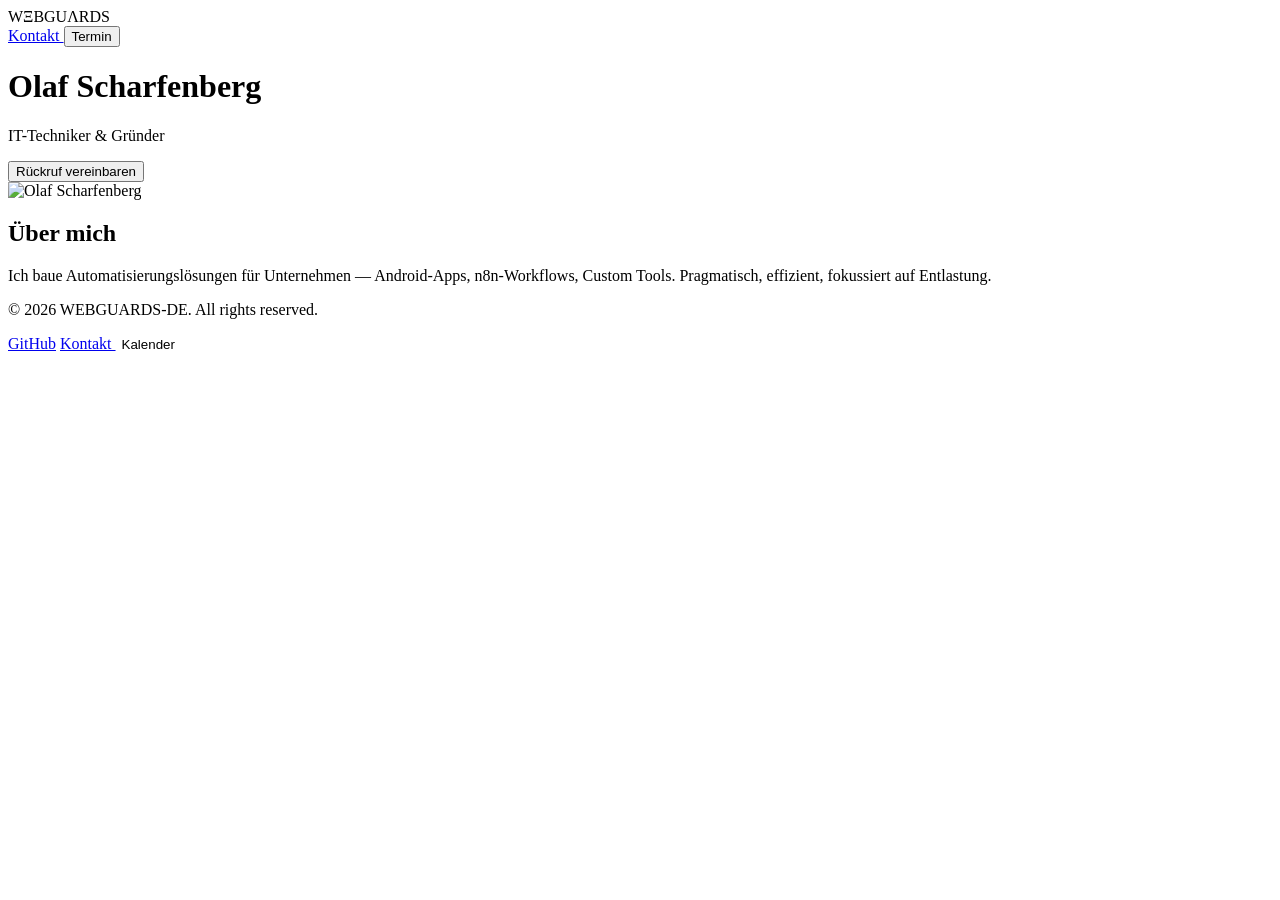
==== index.html @ 7f0ee67b "Buttons zu onclick openScheduling() umgebaut" ====
<!DOCTYPE html>
<html lang="en">
  <head>
    <meta charset="UTF-8" />
    <meta name="viewport" content="width=device-width, initial-scale=1" />
    <title>Olaf Scharfenberg - WEBGUARDS</title>
    <link rel="stylesheet" href="styles.css" />
    <link href="includes/plugins/google/scheduling-button-script.css" rel="stylesheet">
  </head>
  <body>
    <nav>
      <div class="nav-container">
        <div class="nav-logo">WΞBGUΛRDS</div>
        <div class="nav-links">
          <a href="https://1018.3cx.cloud/callus/#olaf" target="_blank" rel="noopener">
            Kontakt
          </a>
          <button id="nav-termin" class="nav-btn" onclick="openScheduling()">
            Termin
          </button>
        </div>
      </div>
    </nav>

    <header>
      <div class="header-content">
        <div class="header-text">
          <h1>Olaf Scharfenberg</h1>
          <p>IT-Techniker & Gründer</p>
          <button class="cta" onclick="openScheduling()">Rückruf vereinbaren</button>
        </div>
        <div class="header-image">
          <img src="olafscharfenberg.png" alt="Olaf Scharfenberg" />
        </div>
      </div>
    </header>

    <section class="about">
      <h2>Über mich</h2>
      <p>
        Ich baue Automatisierungslösungen für Unternehmen — Android-Apps, n8n-Workflows, 
        Custom Tools. Pragmatisch, effizient, fokussiert auf Entlastung.
      </p>
    </section>

    <footer>
      <p>&copy; 2026 WEBGUARDS-DE. All rights reserved.</p>
      <div class="footer-links">
        <a href="https://github.com/wbgrds" target="_blank" rel="noopener">GitHub</a>
        <a href="https://1018.3cx.cloud/callus/#olaf" target="_blank" rel="noopener">
          Kontakt
        </a>
        <button onclick="openScheduling()" style="background: none; border: none; color: inherit; cursor: pointer; text-decoration: inherit;">
          Kalender
        </button>
      </div>
    </footer>

    <!-- Google Calendar Appointment Scheduling -->
    <script src="includes/plugins/google/scheduling-button-script.js" defer></script>
    <div id="cal"></div>

    <script>
      window.addEventListener('load', function() {
        if (window.calendar && window.calendar.schedulingButton) {
          window.calendar.schedulingButton.load({
            target: document.getElementById('cal'),
            url: 'https://cal.com/wbgrds/hotline',
            label: 'Rückruftermin',
            color: '#039BE5'
          });
        }
      });

      function openScheduling() {
        const button = document.querySelector('.qxCTlb');
        if (button) {
          button.click();
        }
      }
    </script>
  </body>
</html>
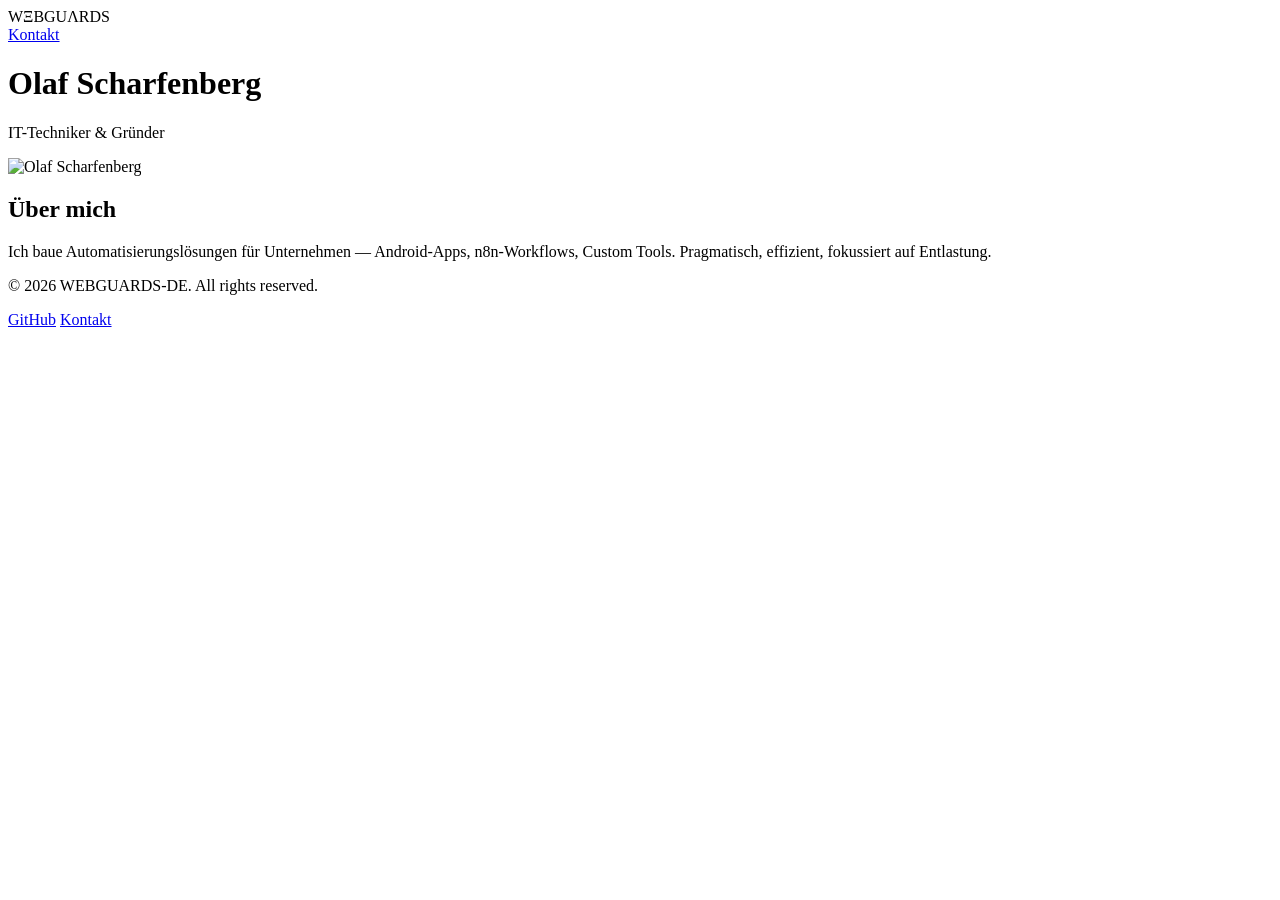
==== commit bab0c560: "div#cal in footer verschoben" ====
--- a/index.html
+++ b/index.html
@@ -15,9 +15,6 @@
           <a href="https://1018.3cx.cloud/callus/#olaf" target="_blank" rel="noopener">
             Kontakt
           </a>
-          <button id="nav-termin" class="nav-btn" onclick="openScheduling()">
-            Termin
-          </button>
         </div>
       </div>
     </nav>
@@ -27,7 +24,7 @@
         <div class="header-text">
           <h1>Olaf Scharfenberg</h1>
           <p>IT-Techniker & Gründer</p>
-          <button class="cta" onclick="openScheduling()">Rückruf vereinbaren</button>
+          <div id="cal-header"></div>
         </div>
         <div class="header-image">
           <img src="olafscharfenberg.png" alt="Olaf Scharfenberg" />
@@ -50,15 +47,12 @@
         <a href="https://1018.3cx.cloud/callus/#olaf" target="_blank" rel="noopener">
           Kontakt
         </a>
-        <button onclick="openScheduling()" style="background: none; border: none; color: inherit; cursor: pointer; text-decoration: inherit;">
-          Kalender
-        </button>
       </div>
+      <div id="cal"></div>
     </footer>
 
     <!-- Google Calendar Appointment Scheduling -->
     <script src="includes/plugins/google/scheduling-button-script.js" defer></script>
-    <div id="cal"></div>
 
     <script>
       window.addEventListener('load', function() {
@@ -66,18 +60,18 @@
           window.calendar.schedulingButton.load({
             target: document.getElementById('cal'),
             url: 'https://cal.com/wbgrds/hotline',
-            label: 'Rückruftermin',
+            label: 'Termin',
+            color: '#039BE5'
+          });
+
+          window.calendar.schedulingButton.load({
+            target: document.getElementById('cal-header'),
+            url: 'https://cal.com/wbgrds/hotline',
+            label: 'Rückruf vereinbaren',
             color: '#039BE5'
           });
         }
       });
-
-      function openScheduling() {
-        const button = document.querySelector('.qxCTlb');
-        if (button) {
-          button.click();
-        }
-      }
     </script>
   </body>
 </html>
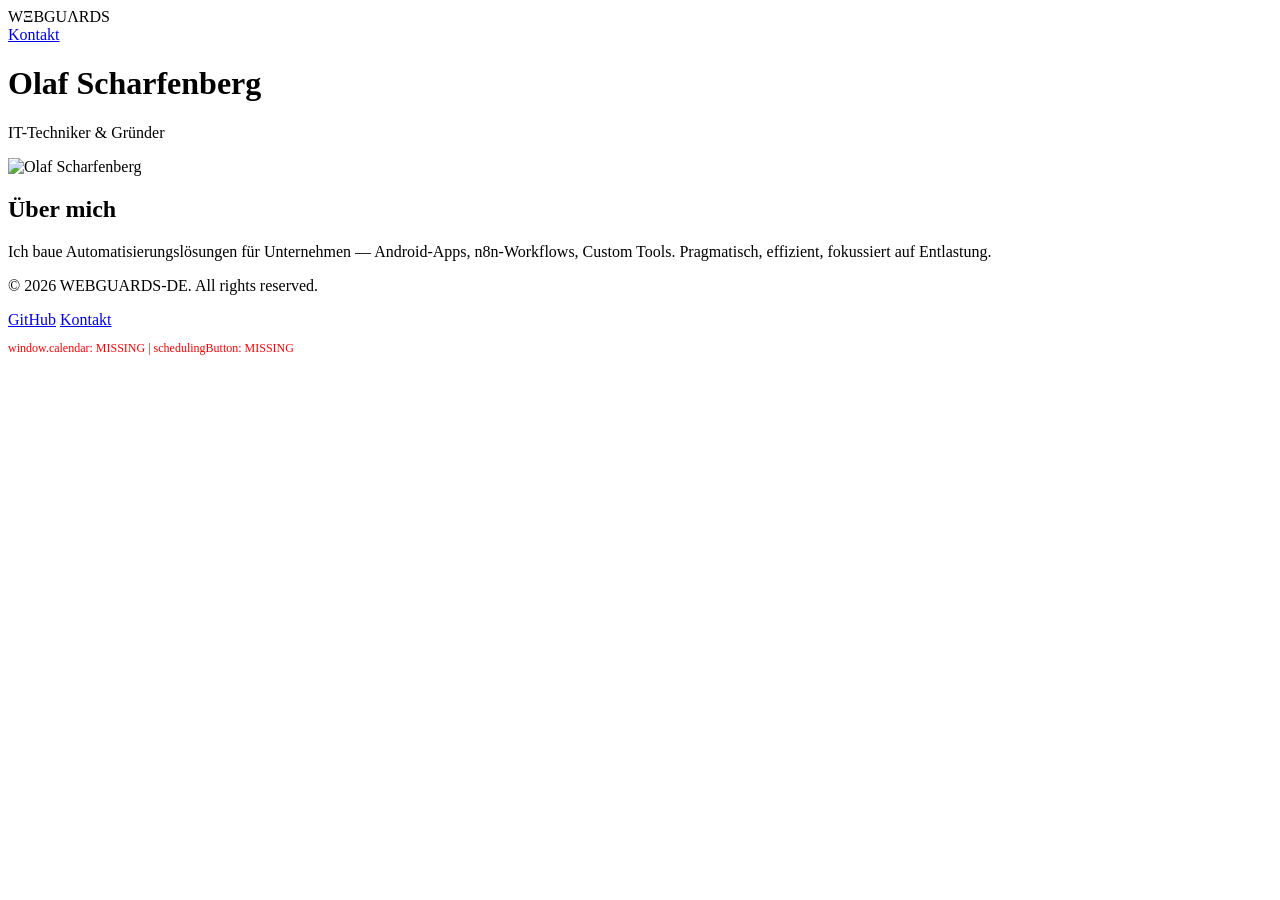
==== commit a89ee903: "Debug-Info hinzufügen" ====
--- a/index.html
+++ b/index.html
@@ -49,6 +49,7 @@
         </a>
       </div>
       <div id="cal"></div>
+      <p id="debug" style="color: red; font-size: 12px;"></p>
     </footer>
 
     <!-- Google Calendar Appointment Scheduling -->
@@ -56,20 +57,19 @@
 
     <script>
       window.addEventListener('load', function() {
+        const debug = document.getElementById('debug');
+        debug.textContent = 'window.calendar: ' + (window.calendar ? 'EXISTS' : 'MISSING');
+        
         if (window.calendar && window.calendar.schedulingButton) {
+          debug.textContent += ' | schedulingButton: EXISTS';
           window.calendar.schedulingButton.load({
             target: document.getElementById('cal'),
             url: 'https://cal.com/wbgrds/hotline',
             label: 'Termin',
             color: '#039BE5'
           });
-
-          window.calendar.schedulingButton.load({
-            target: document.getElementById('cal-header'),
-            url: 'https://cal.com/wbgrds/hotline',
-            label: 'Rückruf vereinbaren',
-            color: '#039BE5'
-          });
+        } else {
+          debug.textContent += ' | schedulingButton: MISSING';
         }
       });
     </script>
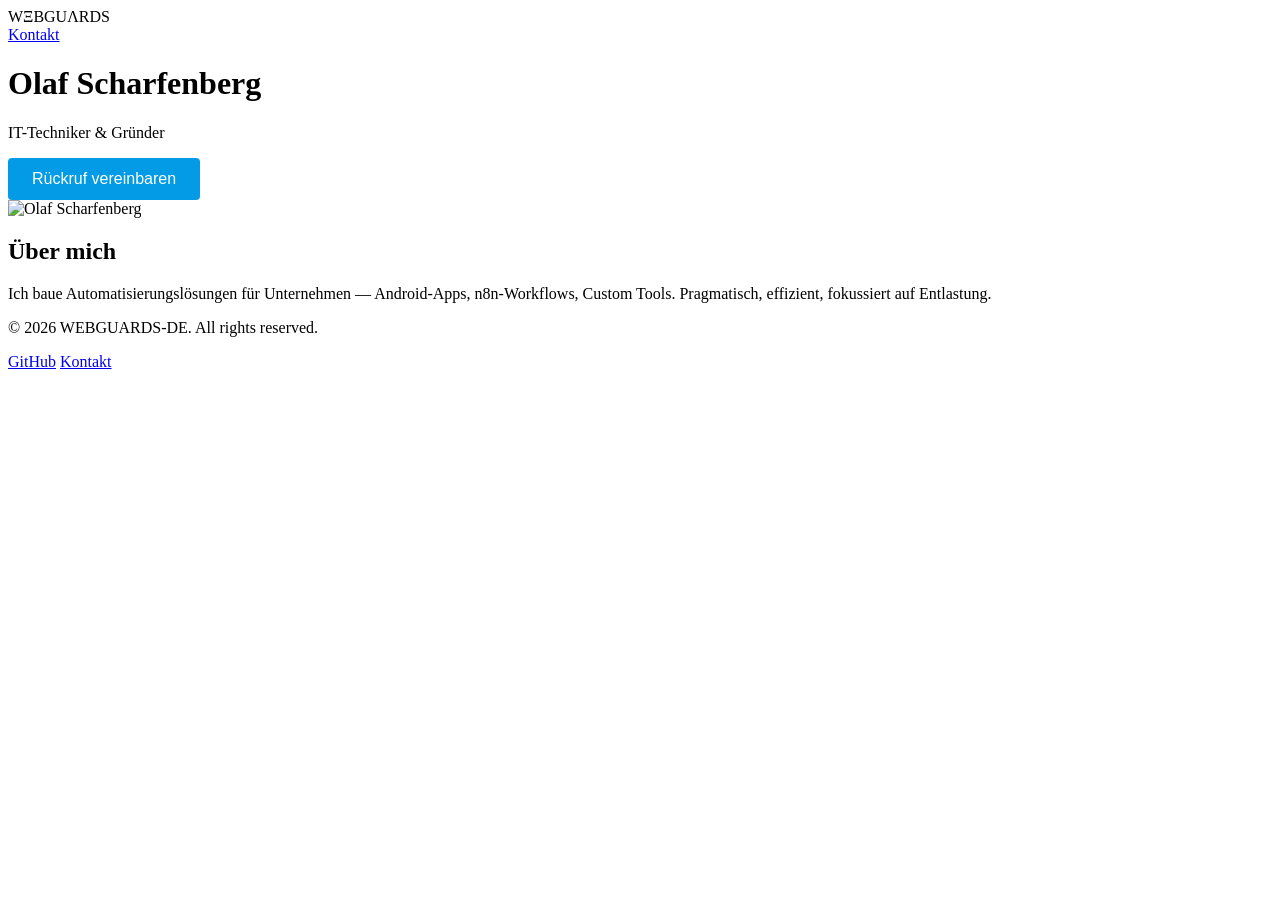
==== commit a5cb1cd0: "Update index.html" ====
--- a/index.html
+++ b/index.html
@@ -5,7 +5,66 @@
     <meta name="viewport" content="width=device-width, initial-scale=1" />
     <title>Olaf Scharfenberg - WEBGUARDS</title>
     <link rel="stylesheet" href="styles.css" />
-    <link href="includes/plugins/google/scheduling-button-script.css" rel="stylesheet">
+    <style>
+      .modal {
+        display: none;
+        position: fixed;
+        top: 0;
+        left: 0;
+        width: 100%;
+        height: 100%;
+        background-color: rgba(0, 0, 0, 0.6);
+        z-index: 9999;
+      }
+      .modal.open {
+        display: flex;
+        align-items: center;
+        justify-content: center;
+      }
+      .modal-content {
+        position: relative;
+        width: 90%;
+        height: 90%;
+        max-width: 800px;
+        background: white;
+        border-radius: 8px;
+        overflow: hidden;
+      }
+      .modal-close {
+        position: absolute;
+        top: 10px;
+        right: 10px;
+        background: #333;
+        color: white;
+        border: none;
+        width: 40px;
+        height: 40px;
+        border-radius: 50%;
+        cursor: pointer;
+        font-size: 20px;
+        z-index: 10000;
+      }
+      .modal-close:hover {
+        background: #000;
+      }
+      .modal iframe {
+        width: 100%;
+        height: 100%;
+        border: none;
+      }
+      .btn-termin {
+        background-color: #039BE5;
+        color: white;
+        border: none;
+        padding: 10px 20px;
+        border-radius: 4px;
+        cursor: pointer;
+        font-size: 14px;
+      }
+      .btn-termin:hover {
+        background-color: #0288d1;
+      }
+    </style>
   </head>
   <body>
     <nav>
@@ -24,7 +83,7 @@
         <div class="header-text">
           <h1>Olaf Scharfenberg</h1>
           <p>IT-Techniker & Gründer</p>
-          <div id="cal-header"></div>
+          <button class="btn-termin" onclick="openModal()" style="padding: 12px 24px; font-size: 16px;">Rückruf vereinbaren</button>
         </div>
         <div class="header-image">
           <img src="olafscharfenberg.png" alt="Olaf Scharfenberg" />
@@ -48,30 +107,6 @@
           Kontakt
         </a>
       </div>
-      <div id="cal"></div>
-      <p id="debug" style="color: red; font-size: 12px;"></p>
     </footer>
-
-    <!-- Google Calendar Appointment Scheduling -->
-    <script src="includes/plugins/google/scheduling-button-script.js" defer></script>
-
-    <script>
-      window.addEventListener('load', function() {
-        const debug = document.getElementById('debug');
-        debug.textContent = 'window.calendar: ' + (window.calendar ? 'EXISTS' : 'MISSING');
-        
-        if (window.calendar && window.calendar.schedulingButton) {
-          debug.textContent += ' | schedulingButton: EXISTS';
-          window.calendar.schedulingButton.load({
-            target: document.getElementById('cal'),
-            url: 'https://cal.com/wbgrds/hotline',
-            label: 'Termin',
-            color: '#039BE5'
-          });
-        } else {
-          debug.textContent += ' | schedulingButton: MISSING';
-        }
-      });
-    </script>
   </body>
 </html>
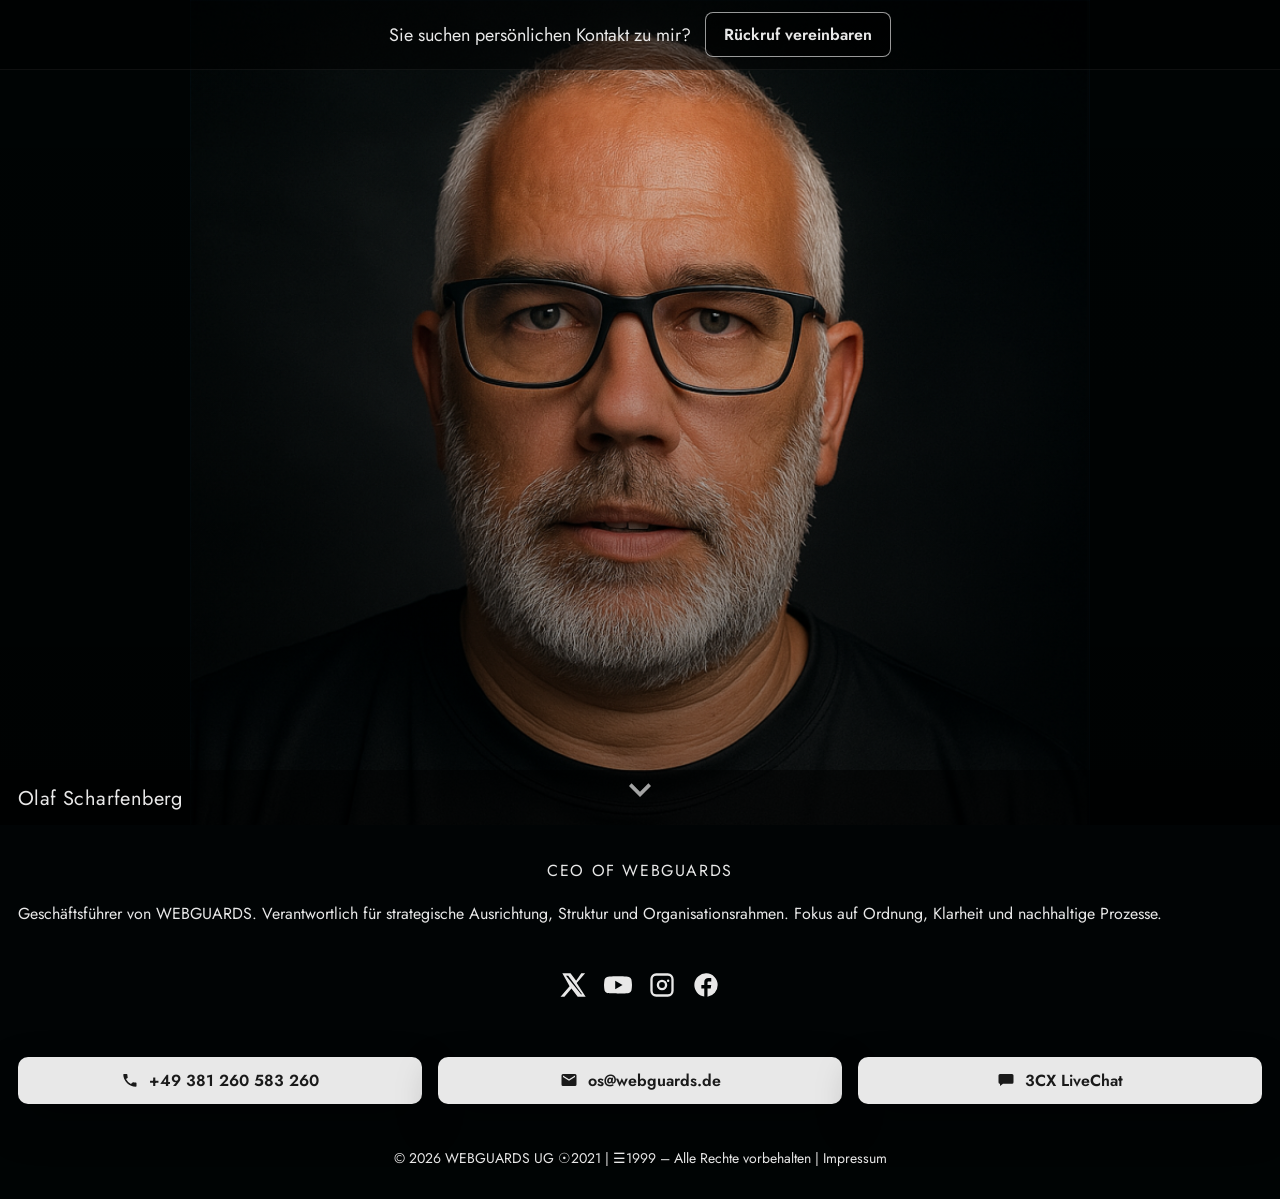
==== commit e773cfa0: "Merge remote repo" ====
--- a/index.html
+++ b/index.html
@@ -1,112 +1,100 @@
-<!DOCTYPE html>
-<html lang="en">
-  <head>
-    <meta charset="UTF-8" />
-    <meta name="viewport" content="width=device-width, initial-scale=1" />
-    <title>Olaf Scharfenberg - WEBGUARDS</title>
-    <link rel="stylesheet" href="styles.css" />
-    <style>
-      .modal {
-        display: none;
-        position: fixed;
-        top: 0;
-        left: 0;
-        width: 100%;
-        height: 100%;
-        background-color: rgba(0, 0, 0, 0.6);
-        z-index: 9999;
-      }
-      .modal.open {
-        display: flex;
-        align-items: center;
-        justify-content: center;
-      }
-      .modal-content {
-        position: relative;
-        width: 90%;
-        height: 90%;
-        max-width: 800px;
-        background: white;
-        border-radius: 8px;
-        overflow: hidden;
-      }
-      .modal-close {
-        position: absolute;
-        top: 10px;
-        right: 10px;
-        background: #333;
-        color: white;
-        border: none;
-        width: 40px;
-        height: 40px;
-        border-radius: 50%;
-        cursor: pointer;
-        font-size: 20px;
-        z-index: 10000;
-      }
-      .modal-close:hover {
-        background: #000;
-      }
-      .modal iframe {
-        width: 100%;
-        height: 100%;
-        border: none;
-      }
-      .btn-termin {
-        background-color: #039BE5;
-        color: white;
-        border: none;
-        padding: 10px 20px;
-        border-radius: 4px;
-        cursor: pointer;
-        font-size: 14px;
-      }
-      .btn-termin:hover {
-        background-color: #0288d1;
-      }
-    </style>
-  </head>
-  <body>
-    <nav>
-      <div class="nav-container">
-        <div class="nav-logo">WΞBGUΛRDS</div>
-        <div class="nav-links">
-          <a href="https://1018.3cx.cloud/callus/#olaf" target="_blank" rel="noopener">
-            Kontakt
-          </a>
-        </div>
+<!doctype html>
+<html lang="de-DE">
+<head>
+  <meta charset="utf-8">
+  <meta name="viewport" content="width=device-width, initial-scale=1">
+  <meta name="referrer" content="origin">
+  <title>Olaf Scharfenberg</title>
+  <meta name="description" content="CEO of WEBGUARDS">
+  <meta property="og:title" content="Olaf Scharfenberg">
+  <meta property="og:type" content="website">
+  <meta property="og:url" content="https://os.webguards.de/">
+  <meta property="og:description" content="CEO of WEBGUARDS">
+  <meta property="og:image" content="olafscharfenberg.png">
+  <meta itemprop="name" content="Olaf Scharfenberg">
+  <meta itemprop="description" content="CEO of WEBGUARDS">
+  <meta itemprop="image" content="olafscharfenberg.png">
+  <link rel="icon" href="olafscharfenberg.png">
+  <link rel="stylesheet" href="styles.css">
+  <style>
+    :root { --hero-image: url('olafscharfenberg.png'); }
+  </style>
+</head>
+<body>
+  <div class="top-bar">
+    <div class="bar-content">
+      <div class="bar-text">Sie suchen persönlichen Kontakt zu mir?</div>
+      <a class="cta" href="https://cal.com/wbgrds/hotline" target="_blank" rel="noopener">Rückruf vereinbaren</a>
+    </div>
+  </div>
+
+  <div class="page">
+    <header class="hero">
+      <div class="hero-name">Olaf Scharfenberg</div>
+      <svg class="chevron" viewBox="0 0 24 24" focusable="false" aria-hidden="true">
+        <path d="M7.41 7.84L12 12.42l4.59-4.58L18 9.25l-6 6-6-6z"></path>
+        <path d="M0-.75h24v24H0z" fill="none"></path>
+      </svg>
+    </header>
+
+    <section class="section">
+      <div class="kicker">CEO of WEBGUARDS</div>
+      <p class="bio">Geschäftsführer von WEBGUARDS. Verantwortlich für strategische Ausrichtung, Struktur und Organisationsrahmen. Fokus auf Ordnung, Klarheit und nachhaltige Prozesse.</p>
+
+      <div class="socials">
+        <a href="https://x.com/webguards" target="_blank" rel="noopener" aria-label="X">
+          <svg viewBox="0 0 24 24" aria-hidden="true"><path d="M18.244 2h3.308l-7.228 8.26L22 22h-6.828l-5.35-6.99L3.78 22H.47l7.73-8.84L2 2h7l4.84 6.32L18.244 2zm-1.196 18h1.833L7.04 4h-1.9l12.908 16z"/></svg>
+        </a>
+        <a href="https://www.youtube.com/@webguards" target="_blank" rel="noopener" aria-label="YouTube">
+          <svg viewBox="0 0 24 24" aria-hidden="true"><path d="M23.5 7.2a3 3 0 0 0-2.1-2.1C19.7 4.6 12 4.6 12 4.6s-7.7 0-9.4.5A3 3 0 0 0 .5 7.2A31.7 31.7 0 0 0 0 12a31.7 31.7 0 0 0 .5 4.8 3 3 0 0 0 2.1 2.1c1.7.5 9.4.5 9.4.5s7.7 0 9.4-.5a3 3 0 0 0 2.1-2.1A31.7 31.7 0 0 0 24 12a31.7 31.7 0 0 0-.5-4.8zM9.6 15.6V8.4L15.9 12z"/></svg>
+        </a>
+        <a href="https://www.instagram.com/webguards/" target="_blank" rel="noopener" aria-label="Instagram">
+          <svg viewBox="0 0 24 24" aria-hidden="true"><path d="M7 2h10a5 5 0 0 1 5 5v10a5 5 0 0 1-5 5H7a5 5 0 0 1-5-5V7a5 5 0 0 1 5-5zm10 2H7a3 3 0 0 0-3 3v10a3 3 0 0 0 3 3h10a3 3 0 0 0 3-3V7a3 3 0 0 0-3-3zm-5 3.5a4.5 4.5 0 1 1 0 9 4.5 4.5 0 0 1 0-9zm0 2a2.5 2.5 0 1 0 0 5 2.5 2.5 0 0 0 0-5zm5.25-2.25a1.05 1.05 0 1 1 0 2.1 1.05 1.05 0 0 1 0-2.1z"/></svg>
+        </a>
+        <a href="https://www.facebook.com/olaf.scharfenberg.rostock" target="_blank" rel="noopener" aria-label="Facebook">
+          <svg viewBox="0 0 24 24" aria-hidden="true"><path d="M22 12a10 10 0 1 0-11.5 9.9v-7H8v-3h2.5V9.5A3.5 3.5 0 0 1 14.2 6h2.3v3h-2.3c-.6 0-.9.4-.9.9V12h3.2l-.5 3h-2.7v7A10 10 0 0 0 22 12z"/></svg>
+        </a>
       </div>
+    </section>
+
+    <section class="section contact-section">
+      <div class="contact">
+        <a href="tel:0049381260583260">
+          <svg class="icon" viewBox="0 0 24 24" aria-hidden="true"><path d="M6.62 10.79a15.05 15.05 0 0 0 6.59 6.59l2.2-2.2a1 1 0 0 1 .95-.27c1.04.28 2.16.43 3.32.43a1 1 0 0 1 1 1v3.5a1 1 0 0 1-1 1A17 17 0 0 1 3 5a1 1 0 0 1 1-1h3.5a1 1 0 0 1 1 1c0 1.16.15 2.28.43 3.32a1 1 0 0 1-.27.95z"></path></svg>
+          +49 381 260 583 260
+        </a>
+        <a href="mailto:os@webguards.de">
+          <svg class="icon" viewBox="0 0 24 24" aria-hidden="true"><path d="M20 4H4a2 2 0 0 0-2 2v12a2 2 0 0 0 2 2h16a2 2 0 0 0 2-2V6a2 2 0 0 0-2-2zm0 4-8 5-8-5V6l8 5 8-5z"></path></svg>
+          os@webguards.de
+        </a>
+        <a href="https://1018.3cx.cloud/callus/#olaf" target="_blank" rel="noopener">
+          <svg class="icon" viewBox="0 0 24 24" aria-hidden="true"><path d="M4 4h16a2 2 0 0 1 2 2v9a2 2 0 0 1-2 2H8l-4 3v-3H4a2 2 0 0 1-2-2V6a2 2 0 0 1 2-2z"></path></svg>
+          3CX LiveChat
+        </a>
+      </div>
+    </section>
+
+    <nav class="mobile-nav" aria-label="Mobile Navigation">
+      <a href="https://webguards.de/impressum" class="nav-btn" target="_blank" rel="noopener">
+        <svg class="nav-icon" viewBox="0 0 24 24" aria-hidden="true"><path d="M12 3c1.1 0 2 .9 2 2v2h5a2 2 0 0 1 2 2v1H3v-1a2 2 0 0 1 2-2h5V5c0-1.1.9-2 2-2zm-6 9h12l2 8H4l2-8zm5 2v4h2v-4h-2z"/></svg>
+        <span>Impressum</span>
+      </a>
+      <a href="mailto:os@webguards.de" class="nav-btn">
+        <svg class="nav-icon" viewBox="0 0 24 24" aria-hidden="true"><path d="M20 4H4a2 2 0 0 0-2 2v12a2 2 0 0 0 2 2h16a2 2 0 0 0 2-2V6a2 2 0 0 0-2-2zm0 4-8 5-8-5V6l8 5 8-5z"></path></svg>
+        <span>Email</span>
+      </a>
+      <a href="https://1018.3cx.cloud/callus/#olaf" class="nav-btn" target="_blank" rel="noopener">
+        <svg class="nav-icon" viewBox="0 0 24 24" aria-hidden="true"><path d="M4 4h16a2 2 0 0 1 2 2v9a2 2 0 0 1-2 2H8l-4 3v-3H4a2 2 0 0 1-2-2V6a2 2 0 0 1 2-2z"></path></svg>
+        <span>Chat</span>
+      </a>
+      <a href="tel:0049381260583260" class="nav-btn">
+        <svg class="nav-icon" viewBox="0 0 24 24" aria-hidden="true"><path d="M6.6 10.8a15 15 0 0 0 6.6 6.6l2.2-2.2a1 1 0 0 1 1-.2 12 12 0 0 0 3.2.5 1 1 0 0 1 1 1V20a1 1 0 0 1-1 1A18 18 0 0 1 3 5a1 1 0 0 1 1-1h3.5a1 1 0 0 1 1 1 12 12 0 0 0 .5 3.2 1 1 0 0 1-.2 1z"></path></svg>
+        <span>Anruf</span>
+      </a>
     </nav>
 
-    <header>
-      <div class="header-content">
-        <div class="header-text">
-          <h1>Olaf Scharfenberg</h1>
-          <p>IT-Techniker & Gründer</p>
-          <button class="btn-termin" onclick="openModal()" style="padding: 12px 24px; font-size: 16px;">Rückruf vereinbaren</button>
-        </div>
-        <div class="header-image">
-          <img src="olafscharfenberg.png" alt="Olaf Scharfenberg" />
-        </div>
-      </div>
-    </header>
-
-    <section class="about">
-      <h2>Über mich</h2>
-      <p>
-        Ich baue Automatisierungslösungen für Unternehmen — Android-Apps, n8n-Workflows, 
-        Custom Tools. Pragmatisch, effizient, fokussiert auf Entlastung.
-      </p>
-    </section>
-
-    <footer>
-      <p>&copy; 2026 WEBGUARDS-DE. All rights reserved.</p>
-      <div class="footer-links">
-        <a href="https://github.com/wbgrds" target="_blank" rel="noopener">GitHub</a>
-        <a href="https://1018.3cx.cloud/callus/#olaf" target="_blank" rel="noopener">
-          Kontakt
-        </a>
-      </div>
-    </footer>
-  </body>
+    <footer class="footer footer-full">© 2026 WEBGUARDS UG ☉2021 | ☰1999 – Alle Rechte vorbehalten | <a href="https://webguards.de/impressum" target="_blank" rel="noopener">Impressum</a></footer>
+    <footer class="footer footer-compact">© 2026 WEBGUARDS UG ☉2021 | ☰1999</footer>
+  </div>
+</body>
 </html>
--- a/styles.css
+++ b/styles.css
@@ -0,0 +1,267 @@
+@font-face {
+  font-family: "Jost";
+  font-style: normal;
+  font-weight: 400;
+  font-display: swap;
+  src: url(assets/fonts/92zPtBhPNqw79Ij1E865zBUv7myjJQVG.ttf) format("truetype");
+}
+@font-face {
+  font-family: "Jost";
+  font-style: normal;
+  font-weight: 500;
+  font-display: swap;
+  src: url(assets/fonts/92zPtBhPNqw79Ij1E865zBUv7myRJQVG.ttf) format("truetype");
+}
+@font-face {
+  font-family: "Jost";
+  font-style: normal;
+  font-weight: 600;
+  font-display: swap;
+  src: url(assets/fonts/92zPtBhPNqw79Ij1E865zBUv7mx9IgVG.ttf) format("truetype");
+}
+@font-face {
+  font-family: "Jost";
+  font-style: normal;
+  font-weight: 700;
+  font-display: swap;
+  src: url(assets/fonts/92zPtBhPNqw79Ij1E865zBUv7mxEIgVG.ttf) format("truetype");
+}
+
+:root {
+  --bg: #010405;
+  --bg-2: #000404;
+  --panel: #2a2a2f;
+  --text: #e8e8e8;
+  --muted: #e8e8e8;
+  --accent: #e8e8e8;
+  --white: #e8e8e8;
+  --shadow: 0 18px 40px rgba(0, 0, 0, 0.4);
+  --radius: 14px;
+  --topbar-h: 64px;
+}
+
+* { box-sizing: border-box; }
+html, body { height: 100%; }
+
+body {
+  margin: 0;
+  background: var(--bg);
+  color: var(--text);
+  font-family: "Jost", "Segoe UI", "Helvetica Neue", Arial, sans-serif;
+}
+
+.page {
+  max-width: 1400px;
+  margin: 0 auto;
+}
+
+.top-bar {
+  position: fixed !important;
+  top: 0;
+  left: 0;
+  right: 0;
+  width: 100%;
+  z-index: 1000;
+  background: #00000080;
+  color: var(--text);
+  border-bottom: 1px solid rgba(255, 255, 255, 0.06);
+}
+
+.bar-content {
+  display: flex;
+  align-items: center;
+  justify-content: center;
+  gap: 14px;
+  padding: 12px 18px;
+  flex-wrap: wrap;
+}
+
+.bar-text {
+  font-size: 18px;
+  margin: 0;
+}
+
+.top-bar .cta {
+  display: inline-block;
+  padding: 10px 18px;
+  border: 1px solid rgba(255, 255, 255, 0.6);
+  border-radius: 8px;
+  color: var(--text);
+  text-decoration: none;
+  font-weight: 600;
+  background: #00000080;
+  white-space: nowrap;
+}
+
+.hero {
+  position: relative;
+  min-height: calc(100vh - 75px);
+  background: linear-gradient(180deg, rgba(0, 0, 0, 0.05), rgb(0 0 0 / 50%)), var(--hero-image) top center / auto 100% no-repeat;
+  display: grid;
+  place-items: end center;
+  background-attachment: fixed;
+}
+
+.hero-name {
+  width: 100%;
+  padding: 14px 18px 12px;
+  font-size: 20px;
+  color: var(--text);
+  background: #00000080;
+  letter-spacing: 0.02em;
+}
+
+.hero .chevron {
+  position: absolute;
+  left: 50%;
+  bottom: 12px;
+  transform: translateX(-50%);
+  width: 44px;
+  height: 44px;
+  opacity: 0.7;
+  fill: var(--text);
+}
+
+.section {
+  padding: 26px 18px 18px;
+  background: var(--bg);
+}
+
+.kicker {
+  text-align: center;
+  color: var(--accent);
+  letter-spacing: 0.1em;
+  font-size: 16px;
+  margin: 8px 0 18px;
+  text-transform: uppercase;
+}
+
+.bio {
+  color: var(--text);
+  line-height: 1.8;
+  text-align: justify;
+  font-size: 16px;
+  margin: 0 0 24px;
+}
+
+.contact {
+  display: grid;
+  grid-template-columns: repeat(3, minmax(0, 1fr));
+  gap: 16px;
+  padding: 6px 0 8px;
+}
+
+.contact a {
+  display: flex;
+  align-items: center;
+  justify-content: center;
+  gap: 10px;
+  background: var(--white);
+  color: #1a1a1a;
+  border-radius: 10px;
+  text-decoration: none;
+  padding: 12px 14px;
+  font-weight: 600;
+  box-shadow: var(--shadow);
+}
+
+.contact .icon {
+  width: 18px;
+  height: 18px;
+  fill: #1a1a1a;
+}
+
+.socials {
+  display: flex;
+  justify-content: center;
+  gap: 16px;
+  padding: 18px 0 8px;
+}
+
+.socials a {
+  width: 28px;
+  height: 28px;
+  display: inline-flex;
+  align-items: center;
+  justify-content: center;
+  color: var(--text);
+  text-decoration: none;
+}
+
+.socials svg {
+  width: 28px;
+  height: 28px;
+  fill: currentColor;
+}
+
+.footer {
+  text-align: center;
+  padding: 18px 18px 30px;
+  color: var(--accent);
+  font-size: 14px;
+  line-height: 1.5;
+}
+
+.footer a { color: var(--accent); text-decoration: none; }
+
+.footer-full { display: block; }
+.footer-compact { position: fixed; left: 0; right: 0; bottom: 0; padding: 0; display: none; }
+
+.contact-section { display: block; }
+
+.mobile-nav { display: none; }
+
+.nav-btn {
+  width: 70px;
+  height: 70px;
+  display: flex;
+  flex-direction: column;
+  align-items: center;
+  justify-content: center;
+  gap: 4px;
+  text-decoration: none;
+  color: #1a1a1a;
+  font-size: 13px;
+  font-weight: 700;
+  background: #e8e8e8;
+  border-radius: 14px;
+}
+
+.nav-icon {
+  width: 25px;
+  height: 25px;
+  fill: currentColor;
+}
+
+@media (max-width: 900px) {
+  .contact { grid-template-columns: 1fr; }
+}
+
+@media (max-width: 430px) {
+  .mobile-nav {
+    position: fixed;
+    left: 0;
+    bottom: 25px;
+    width: 100%;
+    height: 70px;
+    display: flex;
+    justify-content: space-evenly;
+    align-items: center;
+    gap: 0;
+    background: #010405;
+    z-index: 10;
+  }
+
+  .page { padding-bottom: 80px; }
+
+  .contact-section { display: none !important; }
+  .footer-full { display: none; }
+  .footer-compact { display: block; background: var(--bg);padding: 5px 0 0 0;}
+  .hero {min-height: calc(100vh - 120px);}
+}
+
+@media (min-width: 720px) {
+  body { background: var(--bg-2); }
+}
+
+
